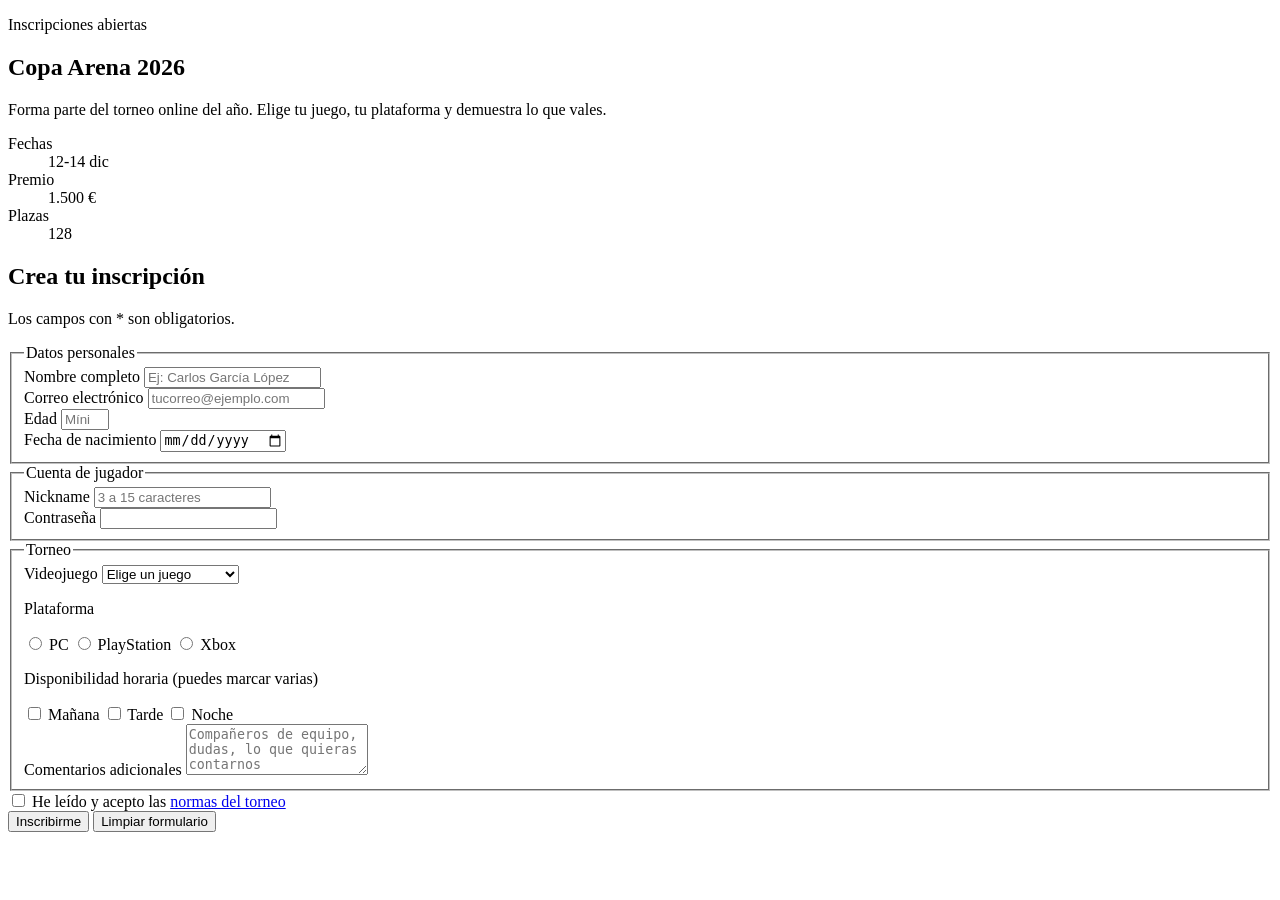
==== index.html @ 6183f1eb "Añade estructura HTML del formulario de inscripción" ====
<!DOCTYPE html>
<html lang="es">
  <head>
    <meta charset="UTF-8" />
    <meta name="viewport" content="width=device-width, initial-scale=1.0" />
    <title>Inscripción · Copa Arena 2026</title>

    <link rel="preconnect" href="https://fonts.googleapis.com" />
    <link rel="preconnect" href="https://fonts.gstatic.com" crossorigin />
    <link href="https://fonts.googleapis.com/css2?family=Chakra+Petch:wght@500;700&family=Barlow:wght@400;500;600&display=swap" rel="stylesheet" />

    <link rel="stylesheet" href="./css/reset.css" />
    <link rel="stylesheet" href="./css/main.css" />
  </head>
  <body>
    <main class="layout">
      <!-- Panel lateral con la imagen y los datos del torneo -->
      <aside class="hero">
        <div class="hero-content">
          <p class="badge">Inscripciones abiertas</p>
          <h1>Copa Arena 2026</h1>
          <p class="hero-text">Forma parte del torneo online del año. Elige tu juego, tu plataforma y demuestra lo que vales.</p>

          <dl class="stats">
            <div>
              <dt>Fechas</dt>
              <dd>12-14 dic</dd>
            </div>
            <div>
              <dt>Premio</dt>
              <dd>1.500 €</dd>
            </div>
            <div>
              <dt>Plazas</dt>
              <dd>128</dd>
            </div>
          </dl>
        </div>
      </aside>

      <!-- Formulario de inscripción -->
      <section class="panel">
        <h2>Crea tu inscripción</h2>
        <p class="panel-text">Los campos con <span class="req">*</span> son obligatorios.</p>

        <form action="#" method="post" id="form-inscripcion" name="form-inscripcion">
          <fieldset>
            <legend>Datos personales</legend>

            <div class="form-group">
              <label for="nombre" class="is-required">Nombre completo</label>
              <input type="text" id="nombre" name="nombre" placeholder="Ej: Carlos García López" autocomplete="name" required />
            </div>

            <div class="form-group">
              <label for="email" class="is-required">Correo electrónico</label>
              <input type="email" id="email" name="email" placeholder="tucorreo@ejemplo.com" autocomplete="email" required />
            </div>

            <div class="form-row">
              <div class="form-group">
                <label for="edad">Edad</label>
                <input type="number" id="edad" name="edad" min="16" max="99" placeholder="Mínimo 16" />
              </div>

              <div class="form-group">
                <label for="fecha-nacimiento">Fecha de nacimiento</label>
                <input type="date" id="fecha-nacimiento" name="fecha-nacimiento" />
              </div>
            </div>
          </fieldset>

          <fieldset>
            <legend>Cuenta de jugador</legend>

            <div class="form-row">
              <div class="form-group">
                <label for="nickname" class="is-required">Nickname</label>
                <input type="text" id="nickname" name="nickname" minlength="3" maxlength="15" placeholder="3 a 15 caracteres" autocomplete="username" required />
              </div>

              <div class="form-group">
                <label for="password" class="is-required">Contraseña</label>
                <input type="password" id="password" name="password" autocomplete="new-password" required />
              </div>
            </div>
          </fieldset>

          <fieldset>
            <legend>Torneo</legend>

            <div class="form-group">
              <label for="videojuego">Videojuego</label>
              <select id="videojuego" name="videojuego">
                <option value="">Elige un juego</option>
                <option value="valorant">Valorant</option>
                <option value="league-of-legends">League of Legends</option>
                <option value="fortnite">Fortnite</option>
                <option value="rocket-league">Rocket League</option>
                <option value="ea-fc-26">EA Sports FC 26</option>
              </select>
            </div>

            <div class="form-group">
              <p class="label">Plataforma</p>
              <div class="chips">
                <input type="radio" id="pc" name="plataforma" value="pc" />
                <label for="pc" class="chip">PC</label>

                <input type="radio" id="playstation" name="plataforma" value="playstation" />
                <label for="playstation" class="chip">PlayStation</label>

                <input type="radio" id="xbox" name="plataforma" value="xbox" />
                <label for="xbox" class="chip">Xbox</label>
              </div>
            </div>

            <div class="form-group">
              <p class="label">Disponibilidad horaria <span class="hint">(puedes marcar varias)</span></p>
              <div class="chips">
                <input type="checkbox" id="manana" name="disponibilidad" value="manana" />
                <label for="manana" class="chip">Mañana</label>

                <input type="checkbox" id="tarde" name="disponibilidad" value="tarde" />
                <label for="tarde" class="chip">Tarde</label>

                <input type="checkbox" id="noche" name="disponibilidad" value="noche" />
                <label for="noche" class="chip">Noche</label>
              </div>
            </div>

            <div class="form-group">
              <label for="comentarios">Comentarios adicionales</label>
              <textarea id="comentarios" name="comentarios" rows="3" placeholder="Compañeros de equipo, dudas, lo que quieras contarnos"></textarea>
            </div>
          </fieldset>

          <div class="form-group terms">
            <input type="checkbox" id="normas" name="normas" value="acepto" required />
            <label for="normas" class="is-required">He leído y acepto las <a href="./normas.html">normas del torneo</a></label>
          </div>

          <div class="buttons">
            <button type="submit" class="btn btn-primary">Inscribirme</button>
            <button type="reset" class="btn btn-ghost">Limpiar formulario</button>
          </div>
        </form>
      </section>
    </main>
  </body>
</html>
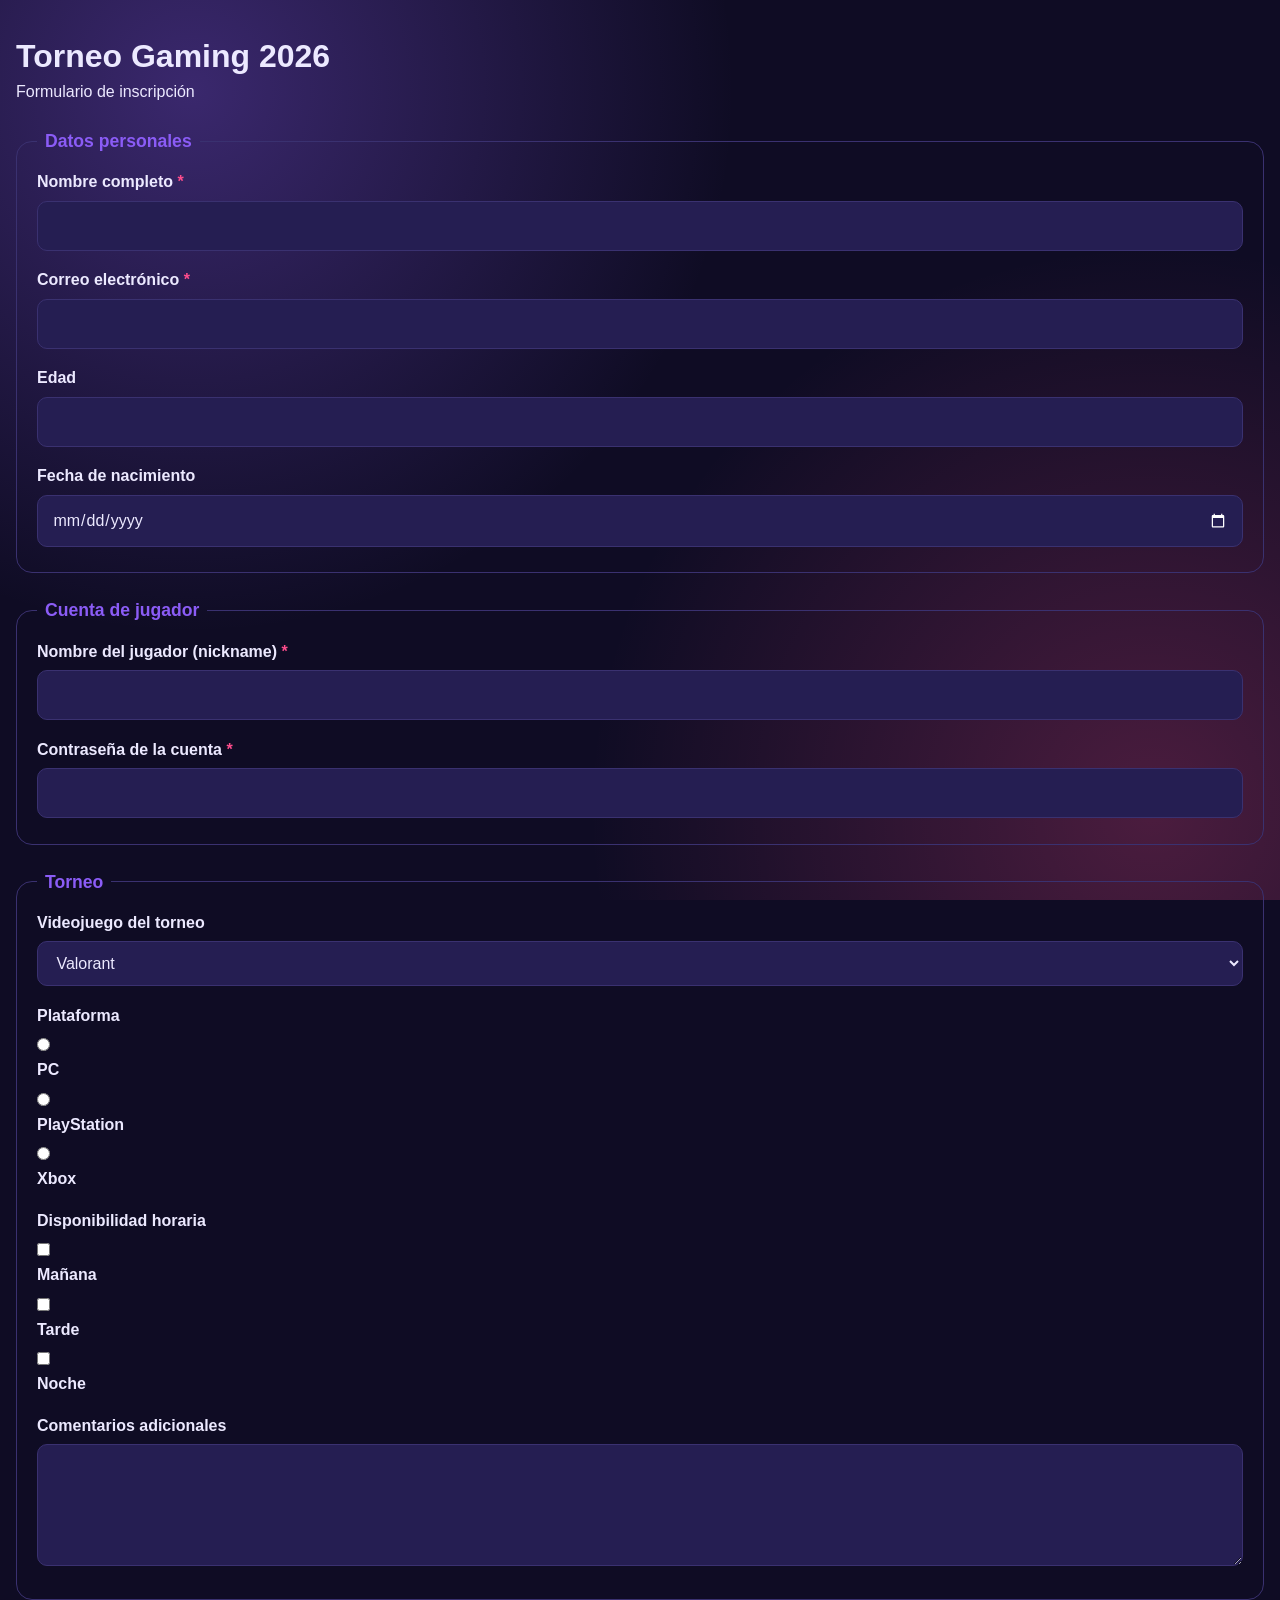
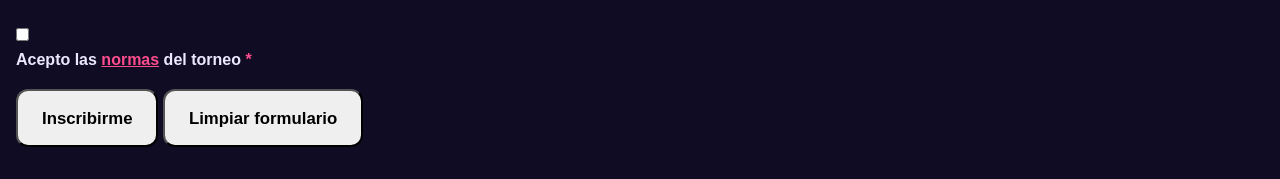
==== commit 2dc35afc: "Simplifica el HTML del formulario" ====
--- a/index.html
+++ b/index.html
@@ -3,149 +3,105 @@
   <head>
     <meta charset="UTF-8" />
     <meta name="viewport" content="width=device-width, initial-scale=1.0" />
-    <title>Inscripción · Copa Arena 2026</title>
-
-    <link rel="preconnect" href="https://fonts.googleapis.com" />
-    <link rel="preconnect" href="https://fonts.gstatic.com" crossorigin />
-    <link href="https://fonts.googleapis.com/css2?family=Chakra+Petch:wght@500;700&family=Barlow:wght@400;500;600&display=swap" rel="stylesheet" />
+    <title>Inscripción Torneo Gaming</title>
 
     <link rel="stylesheet" href="./css/reset.css" />
     <link rel="stylesheet" href="./css/main.css" />
   </head>
   <body>
-    <main class="layout">
-      <!-- Panel lateral con la imagen y los datos del torneo -->
-      <aside class="hero">
-        <div class="hero-content">
-          <p class="badge">Inscripciones abiertas</p>
-          <h1>Copa Arena 2026</h1>
-          <p class="hero-text">Forma parte del torneo online del año. Elige tu juego, tu plataforma y demuestra lo que vales.</p>
+    <header>
+      <h1>Torneo Gaming 2026</h1>
+      <p>Formulario de inscripción</p>
+    </header>
 
-          <dl class="stats">
-            <div>
-              <dt>Fechas</dt>
-              <dd>12-14 dic</dd>
-            </div>
-            <div>
-              <dt>Premio</dt>
-              <dd>1.500 €</dd>
-            </div>
-            <div>
-              <dt>Plazas</dt>
-              <dd>128</dd>
-            </div>
-          </dl>
-        </div>
-      </aside>
+    <main>
+      <form action="#" method="post">
+        <fieldset>
+          <legend>Datos personales</legend>
 
-      <!-- Formulario de inscripción -->
-      <section class="panel">
-        <h2>Crea tu inscripción</h2>
-        <p class="panel-text">Los campos con <span class="req">*</span> son obligatorios.</p>
-
-        <form action="#" method="post" id="form-inscripcion" name="form-inscripcion">
-          <fieldset>
-            <legend>Datos personales</legend>
-
-            <div class="form-group">
-              <label for="nombre" class="is-required">Nombre completo</label>
-              <input type="text" id="nombre" name="nombre" placeholder="Ej: Carlos García López" autocomplete="name" required />
-            </div>
-
-            <div class="form-group">
-              <label for="email" class="is-required">Correo electrónico</label>
-              <input type="email" id="email" name="email" placeholder="tucorreo@ejemplo.com" autocomplete="email" required />
-            </div>
-
-            <div class="form-row">
-              <div class="form-group">
-                <label for="edad">Edad</label>
-                <input type="number" id="edad" name="edad" min="16" max="99" placeholder="Mínimo 16" />
-              </div>
-
-              <div class="form-group">
-                <label for="fecha-nacimiento">Fecha de nacimiento</label>
-                <input type="date" id="fecha-nacimiento" name="fecha-nacimiento" />
-              </div>
-            </div>
-          </fieldset>
-
-          <fieldset>
-            <legend>Cuenta de jugador</legend>
-
-            <div class="form-row">
-              <div class="form-group">
-                <label for="nickname" class="is-required">Nickname</label>
-                <input type="text" id="nickname" name="nickname" minlength="3" maxlength="15" placeholder="3 a 15 caracteres" autocomplete="username" required />
-              </div>
-
-              <div class="form-group">
-                <label for="password" class="is-required">Contraseña</label>
-                <input type="password" id="password" name="password" autocomplete="new-password" required />
-              </div>
-            </div>
-          </fieldset>
-
-          <fieldset>
-            <legend>Torneo</legend>
-
-            <div class="form-group">
-              <label for="videojuego">Videojuego</label>
-              <select id="videojuego" name="videojuego">
-                <option value="">Elige un juego</option>
-                <option value="valorant">Valorant</option>
-                <option value="league-of-legends">League of Legends</option>
-                <option value="fortnite">Fortnite</option>
-                <option value="rocket-league">Rocket League</option>
-                <option value="ea-fc-26">EA Sports FC 26</option>
-              </select>
-            </div>
-
-            <div class="form-group">
-              <p class="label">Plataforma</p>
-              <div class="chips">
-                <input type="radio" id="pc" name="plataforma" value="pc" />
-                <label for="pc" class="chip">PC</label>
-
-                <input type="radio" id="playstation" name="plataforma" value="playstation" />
-                <label for="playstation" class="chip">PlayStation</label>
-
-                <input type="radio" id="xbox" name="plataforma" value="xbox" />
-                <label for="xbox" class="chip">Xbox</label>
-              </div>
-            </div>
-
-            <div class="form-group">
-              <p class="label">Disponibilidad horaria <span class="hint">(puedes marcar varias)</span></p>
-              <div class="chips">
-                <input type="checkbox" id="manana" name="disponibilidad" value="manana" />
-                <label for="manana" class="chip">Mañana</label>
-
-                <input type="checkbox" id="tarde" name="disponibilidad" value="tarde" />
-                <label for="tarde" class="chip">Tarde</label>
-
-                <input type="checkbox" id="noche" name="disponibilidad" value="noche" />
-                <label for="noche" class="chip">Noche</label>
-              </div>
-            </div>
-
-            <div class="form-group">
-              <label for="comentarios">Comentarios adicionales</label>
-              <textarea id="comentarios" name="comentarios" rows="3" placeholder="Compañeros de equipo, dudas, lo que quieras contarnos"></textarea>
-            </div>
-          </fieldset>
-
-          <div class="form-group terms">
-            <input type="checkbox" id="normas" name="normas" value="acepto" required />
-            <label for="normas" class="is-required">He leído y acepto las <a href="./normas.html">normas del torneo</a></label>
+          <div class="form-group">
+            <label for="nombre" class="is-required">Nombre completo</label>
+            <input type="text" id="nombre" name="nombre" required />
           </div>
 
-          <div class="buttons">
-            <button type="submit" class="btn btn-primary">Inscribirme</button>
-            <button type="reset" class="btn btn-ghost">Limpiar formulario</button>
+          <div class="form-group">
+            <label for="email" class="is-required">Correo electrónico</label>
+            <input type="email" id="email" name="email" required />
           </div>
-        </form>
-      </section>
+
+          <div class="form-group">
+            <label for="edad">Edad</label>
+            <input type="number" id="edad" name="edad" min="16" />
+          </div>
+
+          <div class="form-group">
+            <label for="fecha">Fecha de nacimiento</label>
+            <input type="date" id="fecha" name="fecha" />
+          </div>
+        </fieldset>
+
+        <fieldset>
+          <legend>Cuenta de jugador</legend>
+
+          <div class="form-group">
+            <label for="nickname" class="is-required">Nombre del jugador (nickname)</label>
+            <input type="text" id="nickname" name="nickname" minlength="3" maxlength="15" required />
+          </div>
+
+          <div class="form-group">
+            <label for="password" class="is-required">Contraseña de la cuenta</label>
+            <input type="password" id="password" name="password" required />
+          </div>
+        </fieldset>
+
+        <fieldset>
+          <legend>Torneo</legend>
+
+          <div class="form-group">
+            <label for="videojuego">Videojuego del torneo</label>
+            <select id="videojuego" name="videojuego">
+              <option value="valorant">Valorant</option>
+              <option value="lol">League of Legends</option>
+              <option value="fortnite">Fortnite</option>
+              <option value="rocket-league">Rocket League</option>
+              <option value="fc26">EA Sports FC 26</option>
+            </select>
+          </div>
+
+          <div class="form-group">
+            <label>Plataforma</label>
+            <input type="radio" id="pc" name="plataforma" value="pc" />
+            <label for="pc" class="inline">PC</label>
+            <input type="radio" id="playstation" name="plataforma" value="playstation" />
+            <label for="playstation" class="inline">PlayStation</label>
+            <input type="radio" id="xbox" name="plataforma" value="xbox" />
+            <label for="xbox" class="inline">Xbox</label>
+          </div>
+
+          <div class="form-group">
+            <label>Disponibilidad horaria</label>
+            <input type="checkbox" id="manana" name="manana" value="manana" />
+            <label for="manana" class="inline">Mañana</label>
+            <input type="checkbox" id="tarde" name="tarde" value="tarde" />
+            <label for="tarde" class="inline">Tarde</label>
+            <input type="checkbox" id="noche" name="noche" value="noche" />
+            <label for="noche" class="inline">Noche</label>
+          </div>
+
+          <div class="form-group">
+            <label for="comentarios">Comentarios adicionales</label>
+            <textarea id="comentarios" name="comentarios" rows="4"></textarea>
+          </div>
+        </fieldset>
+
+        <div class="form-group">
+          <input type="checkbox" id="normas" name="normas" required />
+          <label for="normas" class="inline is-required">Acepto las <a href="./normas.html">normas</a> del torneo</label>
+        </div>
+
+        <button type="submit" class="btn">Inscribirme</button>
+        <button type="reset" class="btn btn-reset">Limpiar formulario</button>
+      </form>
     </main>
   </body>
 </html>
--- a/css/main.css
+++ b/css/main.css
@@ -0,0 +1,376 @@
+/* ===== Variables ===== */
+:root {
+  --bg: #0f0c24;          /* fondo de la página */
+  --panel: #1b1640;       /* fondo del formulario */
+  --field: #251e52;       /* fondo de los campos */
+  --line: #3a3170;        /* bordes */
+  --text: #ece9ff;
+  --muted: #a39fcc;
+  --violet: #8b5cf6;
+  --pink: #ff4d8d;
+  --gradient: linear-gradient(135deg, var(--violet), var(--pink));
+}
+
+* {
+  box-sizing: border-box;
+}
+
+/* ===== Página ===== */
+body {
+  min-height: 100vh;
+  font-family: "Barlow", Arial, Helvetica, sans-serif;
+  font-size: 1rem;
+  color: var(--text);
+  background-color: var(--bg);
+  background-image:
+    radial-gradient(circle at 15% 10%, rgba(139, 92, 246, 0.35), transparent 40%),
+    radial-gradient(circle at 90% 90%, rgba(255, 77, 141, 0.25), transparent 40%);
+  background-attachment: fixed;
+  padding: 2rem 1rem;
+}
+
+h1,
+h2,
+legend,
+.btn,
+.chip,
+.badge,
+dd {
+  font-family: "Chakra Petch", Arial, sans-serif;
+}
+
+/* ===== Contenedor centrado ===== */
+.layout {
+  display: flex;
+  width: 100%;
+  max-width: 1100px;
+  margin: 0 auto;
+  border-radius: 24px;
+  overflow: clip;
+  background-color: var(--panel);
+  border: 1px solid var(--line);
+  box-shadow: 0 30px 80px rgba(0, 0, 0, 0.55), 0 0 60px rgba(139, 92, 246, 0.2);
+}
+
+/* ===== Panel con la imagen ===== */
+.hero {
+  flex: 0 0 40%;
+  position: sticky;
+  top: 0;
+  align-self: flex-start;
+  height: 100vh;
+  max-height: 960px;
+  display: flex;
+  align-items: flex-start;
+  padding: 2.5rem;
+  background-image:
+    linear-gradient(to bottom, rgba(15, 12, 36, 0.95) 25%, rgba(15, 12, 36, 0.15) 70%, rgba(15, 12, 36, 0.5)),
+    url("https://images.unsplash.com/photo-1542751371-adc38448a05e?w=1600&q=80");
+  background-size: cover;
+  background-position: 45% center;
+}
+.badge {
+  display: inline-block;
+  padding: 0.35rem 0.9rem;
+  border-radius: 999px;
+  font-size: 0.85rem;
+  font-weight: 700;
+  color: #fff;
+  background: var(--gradient);
+}
+.hero h1 {
+  margin-top: 1rem;
+  font-size: 3.2rem;
+  line-height: 1;
+  font-weight: 700;
+}
+.hero-text {
+  margin-top: 1rem;
+  max-width: 34ch;
+  line-height: 1.5;
+  color: #d6d2f5;
+}
+.stats {
+  display: flex;
+  gap: 1.75rem;
+  margin-top: 2rem;
+}
+.stats dt {
+  font-size: 0.85rem;
+  color: var(--muted);
+}
+.stats dd {
+  font-size: 1.5rem;
+  font-weight: 700;
+}
+
+/* ===== Panel del formulario ===== */
+.panel {
+  flex: 1;
+  padding: 2.5rem;
+}
+.panel h2 {
+  font-size: 1.75rem;
+}
+.panel-text {
+  margin-top: 0.35rem;
+  color: var(--muted);
+}
+.req,
+.is-required::after {
+  color: var(--pink);
+}
+.is-required::after {
+  content: " *";
+}
+
+form {
+  margin-top: 1.5rem;
+}
+fieldset {
+  border: 1px solid var(--line);
+  border-radius: 16px;
+  padding: 1rem 1.25rem 0.5rem;
+  margin-bottom: 1.5rem;
+}
+legend {
+  padding: 0 0.5rem;
+  font-weight: 700;
+  font-size: 1.1rem;
+  color: var(--violet);
+}
+
+.form-group {
+  margin-bottom: 1.1rem;
+}
+.form-row {
+  display: flex;
+  gap: 1rem;
+}
+.form-row .form-group {
+  flex: 1;
+}
+
+label,
+.label {
+  display: block;
+  margin-bottom: 0.4rem;
+  font-weight: 600;
+}
+.hint {
+  font-weight: 400;
+  color: var(--muted);
+}
+
+/* ===== Campos ===== */
+input:not([type="radio"], [type="checkbox"]),
+select,
+textarea {
+  width: 100%;
+  padding: 0.75rem 0.9rem;
+  font-family: inherit;
+  font-size: 1rem;
+  color: var(--text);
+  background-color: var(--field);
+  border: 1px solid var(--line);
+  border-radius: 10px;
+  transition: border-color 0.2s, box-shadow 0.2s;
+}
+::placeholder {
+  color: #7d77ad;
+}
+textarea {
+  resize: vertical;
+}
+input[type="date"] {
+  color-scheme: dark;
+}
+
+/* Campo seleccionado */
+input:not([type="radio"], [type="checkbox"]):focus,
+select:focus,
+textarea:focus {
+  outline: none;
+  border-color: var(--violet);
+  box-shadow: 0 0 0 3px rgba(139, 92, 246, 0.35), 0 0 18px rgba(139, 92, 246, 0.35);
+}
+
+/* ===== Opciones tipo botón (radio y checkbox) ===== */
+.chips {
+  display: flex;
+  flex-wrap: wrap;
+  gap: 0.6rem;
+}
+.chips input {
+  position: absolute;
+  opacity: 0;
+  width: 1px;
+  height: 1px;
+}
+.chip {
+  margin: 0;
+  padding: 0.55rem 1.2rem;
+  border: 1px solid var(--line);
+  border-radius: 999px;
+  background-color: var(--field);
+  cursor: pointer;
+  transition: border-color 0.2s, background-color 0.2s;
+}
+.chip:hover {
+  border-color: var(--violet);
+}
+.chips input:checked + .chip {
+  border-color: transparent;
+  background: var(--gradient);
+  color: #fff;
+}
+.chips input:focus-visible + .chip {
+  outline: 2px solid var(--pink);
+  outline-offset: 2px;
+}
+
+/* ===== Aceptación de normas ===== */
+.terms {
+  display: flex;
+  align-items: center;
+  gap: 0.6rem;
+}
+.terms label {
+  margin: 0;
+  font-weight: 500;
+}
+.terms input {
+  width: 1.2rem;
+  height: 1.2rem;
+  accent-color: var(--pink);
+}
+a {
+  color: var(--pink);
+}
+
+/* ===== Botones ===== */
+.buttons {
+  display: flex;
+  gap: 1rem;
+  margin-top: 1.75rem;
+}
+.btn {
+  display: inline-block;
+  padding: 0.9rem 1.5rem;
+  font-size: 1.05rem;
+  font-weight: 700;
+  text-align: center;
+  text-decoration: none;
+  border-radius: 12px;
+  cursor: pointer;
+  transition: transform 0.2s, box-shadow 0.2s, background-color 0.2s;
+}
+.btn-primary {
+  flex: 2;
+  border: none;
+  color: #fff;
+  background: var(--gradient);
+}
+.btn-primary:hover {
+  transform: translateY(-2px);
+  box-shadow: 0 10px 30px rgba(255, 77, 141, 0.45);
+}
+.btn-ghost {
+  flex: 1;
+  color: var(--text);
+  background-color: transparent;
+  border: 1px solid var(--line);
+}
+.btn-ghost:hover {
+  background-color: var(--field);
+  border-color: var(--muted);
+}
+.btn:focus-visible {
+  outline: 2px solid var(--pink);
+  outline-offset: 3px;
+}
+
+/* ===== Página de normas ===== */
+.rules {
+  max-width: 720px;
+  margin: 0 auto;
+  border-radius: 24px;
+  background-color: var(--panel);
+  border: 1px solid var(--line);
+  box-shadow: 0 30px 80px rgba(0, 0, 0, 0.55), 0 0 60px rgba(139, 92, 246, 0.2);
+}
+.rules h1 {
+  margin-top: 1rem;
+  font-size: 2.4rem;
+}
+.rules-list {
+  margin: 2rem 0;
+  padding-left: 1.5rem;
+}
+.rules-list li {
+  margin-bottom: 1.25rem;
+  padding-left: 0.5rem;
+}
+.rules-list li::marker {
+  font-family: "Chakra Petch", Arial, sans-serif;
+  font-weight: 700;
+  color: var(--violet);
+}
+.rules-list h2 {
+  font-size: 1.15rem;
+  margin-bottom: 0.25rem;
+}
+.rules-list p {
+  line-height: 1.5;
+  color: #cfcbef;
+}
+
+@media (prefers-reduced-motion: reduce) {
+  * {
+    transition: none !important;
+  }
+}
+
+/* ===== Pantallas pequeñas ===== */
+@media (max-width: 860px) {
+  .layout {
+    flex-direction: column;
+  }
+  .hero {
+    position: static;
+    height: auto;
+    min-height: 380px;
+    padding: 2rem;
+  }
+  .hero h1 {
+    font-size: 2.5rem;
+  }
+}
+
+@media (max-width: 560px) {
+  body {
+    padding: 0;
+  }
+  .layout,
+  .rules {
+    border-radius: 0;
+    border: none;
+  }
+  .panel {
+    padding: 1.75rem 1.25rem;
+  }
+  fieldset {
+    padding: 0.75rem 0.9rem 0.25rem;
+  }
+  .form-row,
+  .buttons {
+    flex-direction: column;
+    gap: 0;
+  }
+  .buttons .btn + .btn {
+    margin-top: 0.75rem;
+  }
+  .stats {
+    gap: 1.25rem;
+  }
+}
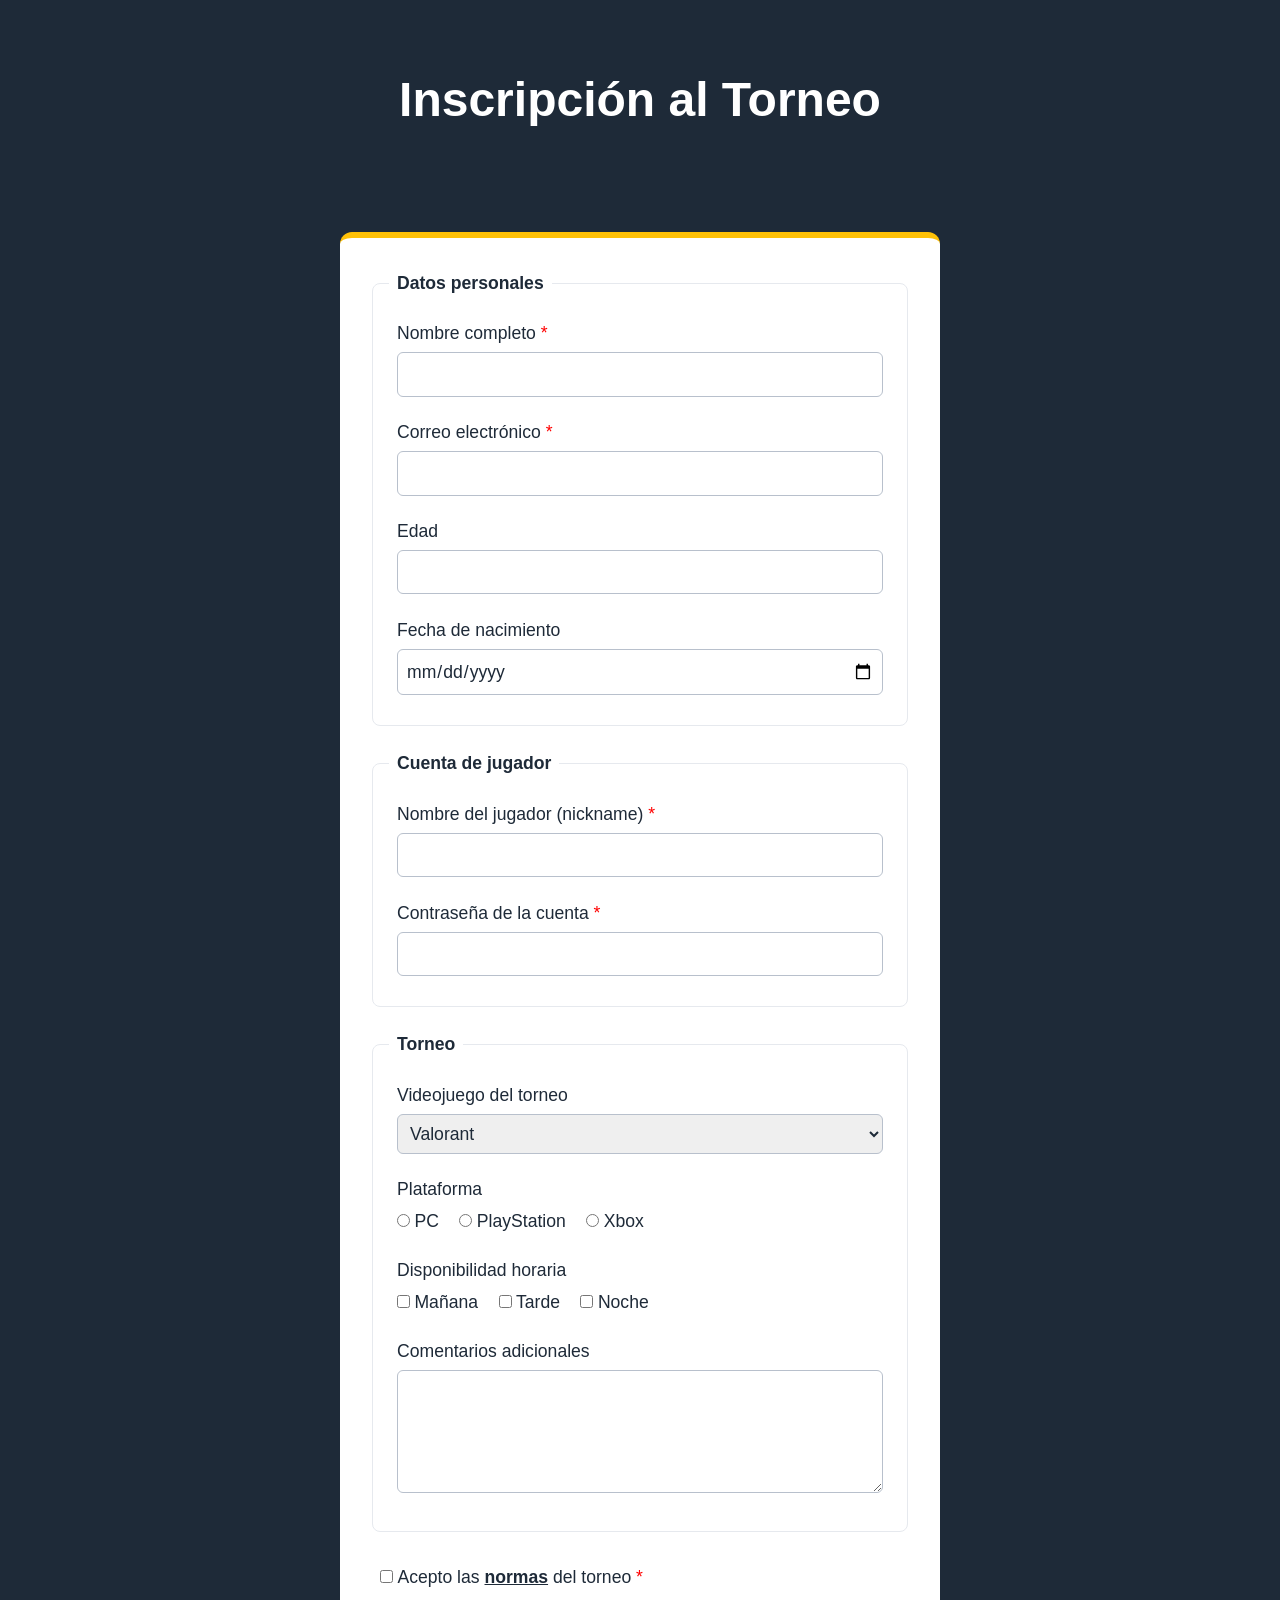
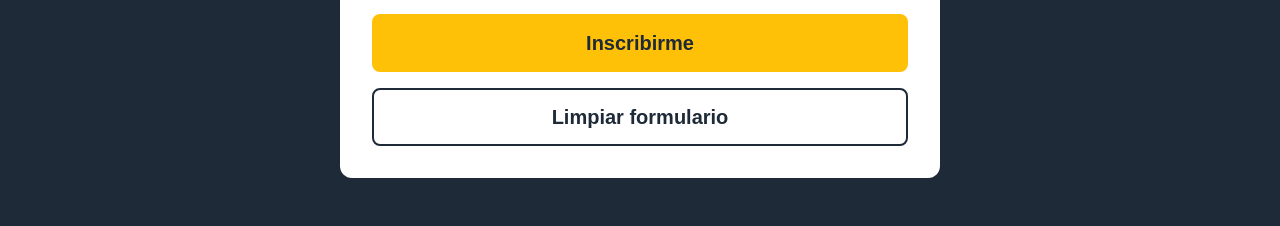
==== commit 8bd6744e: "Quita el subtítulo de la cabecera" ====
--- a/index.html
+++ b/index.html
@@ -3,19 +3,18 @@
   <head>
     <meta charset="UTF-8" />
     <meta name="viewport" content="width=device-width, initial-scale=1.0" />
-    <title>Inscripción Torneo Gaming</title>
+    <title>Inscripción al Torneo</title>
 
     <link rel="stylesheet" href="./css/reset.css" />
     <link rel="stylesheet" href="./css/main.css" />
   </head>
   <body>
     <header>
-      <h1>Torneo Gaming 2026</h1>
-      <p>Formulario de inscripción</p>
+      <h1>Inscripción al Torneo</h1>
     </header>
 
     <main>
-      <form action="#" method="post">
+      <form>
         <fieldset>
           <legend>Datos personales</legend>
 
--- a/css/main.css
+++ b/css/main.css
@@ -1,376 +1,181 @@
-/* ===== Variables ===== */
 :root {
-  --bg: #0f0c24;          /* fondo de la página */
-  --panel: #1b1640;       /* fondo del formulario */
-  --field: #251e52;       /* fondo de los campos */
-  --line: #3a3170;        /* bordes */
-  --text: #ece9ff;
-  --muted: #a39fcc;
-  --violet: #8b5cf6;
-  --pink: #ff4d8d;
-  --gradient: linear-gradient(135deg, var(--violet), var(--pink));
+  --primary-color: #ffc107;
+  --second-color: #1e2a38;
+  --third-color: #ffffff;
+  --fourth-color: #e6e9ee;
+  --fifth-color: #e0a800;
 }
 
 * {
   box-sizing: border-box;
 }
 
-/* ===== Página ===== */
 body {
-  min-height: 100vh;
-  font-family: "Barlow", Arial, Helvetica, sans-serif;
-  font-size: 1rem;
-  color: var(--text);
-  background-color: var(--bg);
-  background-image:
-    radial-gradient(circle at 15% 10%, rgba(139, 92, 246, 0.35), transparent 40%),
-    radial-gradient(circle at 90% 90%, rgba(255, 77, 141, 0.25), transparent 40%);
-  background-attachment: fixed;
-  padding: 2rem 1rem;
+  font-family: Arial, Helvetica, sans-serif;
+  background-color: var(--second-color);
+  color: var(--second-color);
+  padding-bottom: 3rem;
 }
 
-h1,
-h2,
-legend,
-.btn,
-.chip,
-.badge,
-dd {
-  font-family: "Chakra Petch", Arial, sans-serif;
+/* Cabecera con imagen de fondo */
+header {
+  background-image: linear-gradient(rgba(30, 42, 56, 0.6), rgba(30, 42, 56, 1)),
+    url("https://images.unsplash.com/photo-1542751371-adc38448a05e?w=1600&q=80");
+  background-size: cover;
+  background-position: center;
+  padding: 4rem 1rem;
+  margin-bottom: 2rem;
+  text-align: center;
+}
+h1 {
+  font-size: 3rem;
+  font-weight: bold;
+  color: var(--third-color);
+}
+header p {
+  font-size: 1.25rem;
+  margin-top: 0.5rem;
+  color: var(--primary-color);
 }
 
-/* ===== Contenedor centrado ===== */
-.layout {
+/* Formulario centrado */
+main {
   display: flex;
+  justify-content: center;
+  align-items: center;
+  padding: 0 1rem;
+}
+form,
+.normas {
   width: 100%;
-  max-width: 1100px;
-  margin: 0 auto;
-  border-radius: 24px;
-  overflow: clip;
-  background-color: var(--panel);
-  border: 1px solid var(--line);
-  box-shadow: 0 30px 80px rgba(0, 0, 0, 0.55), 0 0 60px rgba(139, 92, 246, 0.2);
+  max-width: 600px;
+  border-top: 6px solid var(--primary-color);
+  border-radius: 12px;
+  padding: 2rem;
+  background-color: var(--third-color);
 }
 
-/* ===== Panel con la imagen ===== */
-.hero {
-  flex: 0 0 40%;
-  position: sticky;
-  top: 0;
-  align-self: flex-start;
-  height: 100vh;
-  max-height: 960px;
-  display: flex;
-  align-items: flex-start;
-  padding: 2.5rem;
-  background-image:
-    linear-gradient(to bottom, rgba(15, 12, 36, 0.95) 25%, rgba(15, 12, 36, 0.15) 70%, rgba(15, 12, 36, 0.5)),
-    url("https://images.unsplash.com/photo-1542751371-adc38448a05e?w=1600&q=80");
-  background-size: cover;
-  background-position: 45% center;
-}
-.badge {
-  display: inline-block;
-  padding: 0.35rem 0.9rem;
-  border-radius: 999px;
-  font-size: 0.85rem;
-  font-weight: 700;
-  color: #fff;
-  background: var(--gradient);
-}
-.hero h1 {
-  margin-top: 1rem;
-  font-size: 3.2rem;
-  line-height: 1;
-  font-weight: 700;
-}
-.hero-text {
-  margin-top: 1rem;
-  max-width: 34ch;
-  line-height: 1.5;
-  color: #d6d2f5;
-}
-.stats {
-  display: flex;
-  gap: 1.75rem;
-  margin-top: 2rem;
-}
-.stats dt {
-  font-size: 0.85rem;
-  color: var(--muted);
-}
-.stats dd {
-  font-size: 1.5rem;
-  font-weight: 700;
-}
-
-/* ===== Panel del formulario ===== */
-.panel {
-  flex: 1;
-  padding: 2.5rem;
-}
-.panel h2 {
-  font-size: 1.75rem;
-}
-.panel-text {
-  margin-top: 0.35rem;
-  color: var(--muted);
-}
-.req,
-.is-required::after {
-  color: var(--pink);
-}
-.is-required::after {
-  content: " *";
-}
-
-form {
-  margin-top: 1.5rem;
-}
 fieldset {
-  border: 1px solid var(--line);
-  border-radius: 16px;
-  padding: 1rem 1.25rem 0.5rem;
+  border: 1px solid var(--fourth-color);
+  border-radius: 8px;
+  padding: 1rem;
   margin-bottom: 1.5rem;
 }
 legend {
+  font-weight: bold;
+  font-size: 1.1rem;
   padding: 0 0.5rem;
-  font-weight: 700;
-  font-size: 1.1rem;
-  color: var(--violet);
 }
 
 .form-group {
-  margin-bottom: 1.1rem;
-}
-.form-row {
-  display: flex;
-  gap: 1rem;
-}
-.form-row .form-group {
-  flex: 1;
+  padding: 0.5rem;
+  margin-bottom: 0.4rem;
 }
 
-label,
-.label {
+label {
   display: block;
-  margin-bottom: 0.4rem;
-  font-weight: 600;
+  margin-bottom: 0.35rem;
+  font-size: 1.1rem;
 }
-.hint {
-  font-weight: 400;
-  color: var(--muted);
+.inline {
+  display: inline;
+  margin-right: 1rem;
 }
 
-/* ===== Campos ===== */
-input:not([type="radio"], [type="checkbox"]),
-select,
-textarea {
+input,
+textarea,
+select {
+  border: 1px solid #b8c0cc;
+  border-radius: 6px;
+  color: var(--second-color);
+}
+input:not(input[type="radio"], input[type="checkbox"]),
+textarea,
+select {
   width: 100%;
-  padding: 0.75rem 0.9rem;
-  font-family: inherit;
-  font-size: 1rem;
-  color: var(--text);
-  background-color: var(--field);
-  border: 1px solid var(--line);
-  border-radius: 10px;
-  transition: border-color 0.2s, box-shadow 0.2s;
-}
-::placeholder {
-  color: #7d77ad;
-}
-textarea {
-  resize: vertical;
-}
-input[type="date"] {
-  color-scheme: dark;
+  padding: 0.5rem;
+  font-size: 1.1rem;
 }
 
 /* Campo seleccionado */
-input:not([type="radio"], [type="checkbox"]):focus,
-select:focus,
-textarea:focus {
+input:focus,
+textarea:focus,
+select:focus {
   outline: none;
-  border-color: var(--violet);
-  box-shadow: 0 0 0 3px rgba(139, 92, 246, 0.35), 0 0 18px rgba(139, 92, 246, 0.35);
+  border-color: var(--primary-color);
+  background-color: #fff8e1;
 }
 
-/* ===== Opciones tipo botón (radio y checkbox) ===== */
-.chips {
-  display: flex;
-  flex-wrap: wrap;
-  gap: 0.6rem;
-}
-.chips input {
-  position: absolute;
-  opacity: 0;
-  width: 1px;
-  height: 1px;
-}
-.chip {
-  margin: 0;
-  padding: 0.55rem 1.2rem;
-  border: 1px solid var(--line);
-  border-radius: 999px;
-  background-color: var(--field);
-  cursor: pointer;
-  transition: border-color 0.2s, background-color 0.2s;
-}
-.chip:hover {
-  border-color: var(--violet);
-}
-.chips input:checked + .chip {
-  border-color: transparent;
-  background: var(--gradient);
-  color: #fff;
-}
-.chips input:focus-visible + .chip {
-  outline: 2px solid var(--pink);
-  outline-offset: 2px;
+a {
+  color: var(--second-color);
+  font-weight: bold;
 }
 
-/* ===== Aceptación de normas ===== */
-.terms {
-  display: flex;
-  align-items: center;
-  gap: 0.6rem;
+/* Botones */
+.btn {
+  width: 100%;
+  display: block;
+  margin-top: 1rem;
+  padding: 0.75rem;
+  font-size: 1.25rem;
+  font-weight: bold;
+  text-align: center;
+  text-decoration: none;
+  border: 2px solid var(--primary-color);
+  border-radius: 8px;
+  background-color: var(--primary-color);
+  color: var(--second-color);
+  cursor: pointer;
 }
-.terms label {
-  margin: 0;
-  font-weight: 500;
+.btn:hover {
+  background-color: var(--fifth-color);
+  border-color: var(--fifth-color);
 }
-.terms input {
-  width: 1.2rem;
-  height: 1.2rem;
-  accent-color: var(--pink);
+.btn-reset {
+  background-color: var(--third-color);
+  border-color: var(--second-color);
 }
-a {
-  color: var(--pink);
+.btn-reset:hover {
+  background-color: var(--second-color);
+  border-color: var(--second-color);
+  color: var(--third-color);
 }
 
-/* ===== Botones ===== */
-.buttons {
-  display: flex;
-  gap: 1rem;
-  margin-top: 1.75rem;
-}
-.btn {
-  display: inline-block;
-  padding: 0.9rem 1.5rem;
-  font-size: 1.05rem;
-  font-weight: 700;
-  text-align: center;
-  text-decoration: none;
-  border-radius: 12px;
-  cursor: pointer;
-  transition: transform 0.2s, box-shadow 0.2s, background-color 0.2s;
-}
-.btn-primary {
-  flex: 2;
-  border: none;
-  color: #fff;
-  background: var(--gradient);
-}
-.btn-primary:hover {
-  transform: translateY(-2px);
-  box-shadow: 0 10px 30px rgba(255, 77, 141, 0.45);
-}
-.btn-ghost {
-  flex: 1;
-  color: var(--text);
-  background-color: transparent;
-  border: 1px solid var(--line);
-}
-.btn-ghost:hover {
-  background-color: var(--field);
-  border-color: var(--muted);
-}
-.btn:focus-visible {
-  outline: 2px solid var(--pink);
-  outline-offset: 3px;
+/* Campos obligatorios */
+.is-required::after {
+  content: " *";
+  color: red;
 }
 
-/* ===== Página de normas ===== */
-.rules {
-  max-width: 720px;
-  margin: 0 auto;
-  border-radius: 24px;
-  background-color: var(--panel);
-  border: 1px solid var(--line);
-  box-shadow: 0 30px 80px rgba(0, 0, 0, 0.55), 0 0 60px rgba(139, 92, 246, 0.2);
+/* Página de normas */
+.normas h2 {
+  font-size: 1.25rem;
+  margin-top: 1.25rem;
+  margin-bottom: 0.35rem;
 }
-.rules h1 {
-  margin-top: 1rem;
-  font-size: 2.4rem;
+.normas h2:first-child {
+  margin-top: 0;
 }
-.rules-list {
-  margin: 2rem 0;
-  padding-left: 1.5rem;
-}
-.rules-list li {
-  margin-bottom: 1.25rem;
-  padding-left: 0.5rem;
-}
-.rules-list li::marker {
-  font-family: "Chakra Petch", Arial, sans-serif;
-  font-weight: 700;
-  color: var(--violet);
-}
-.rules-list h2 {
-  font-size: 1.15rem;
-  margin-bottom: 0.25rem;
-}
-.rules-list p {
-  line-height: 1.5;
-  color: #cfcbef;
+.normas .btn {
+  margin-top: 2rem;
 }
 
-@media (prefers-reduced-motion: reduce) {
-  * {
-    transition: none !important;
+/* Pantallas pequeñas */
+@media (max-width: 500px) {
+  h1 {
+    font-size: 2.25rem;
+  }
+  main {
+    padding: 0 0.5rem;
+  }
+  form,
+  .normas {
+    padding: 1rem;
+  }
+  fieldset {
+    padding: 0.5rem;
+  }
+  .inline {
+    margin-right: 0.6rem;
   }
 }
-
-/* ===== Pantallas pequeñas ===== */
-@media (max-width: 860px) {
-  .layout {
-    flex-direction: column;
-  }
-  .hero {
-    position: static;
-    height: auto;
-    min-height: 380px;
-    padding: 2rem;
-  }
-  .hero h1 {
-    font-size: 2.5rem;
-  }
-}
-
-@media (max-width: 560px) {
-  body {
-    padding: 0;
-  }
-  .layout,
-  .rules {
-    border-radius: 0;
-    border: none;
-  }
-  .panel {
-    padding: 1.75rem 1.25rem;
-  }
-  fieldset {
-    padding: 0.75rem 0.9rem 0.25rem;
-  }
-  .form-row,
-  .buttons {
-    flex-direction: column;
-    gap: 0;
-  }
-  .buttons .btn + .btn {
-    margin-top: 0.75rem;
-  }
-  .stats {
-    gap: 1.25rem;
-  }
-}
